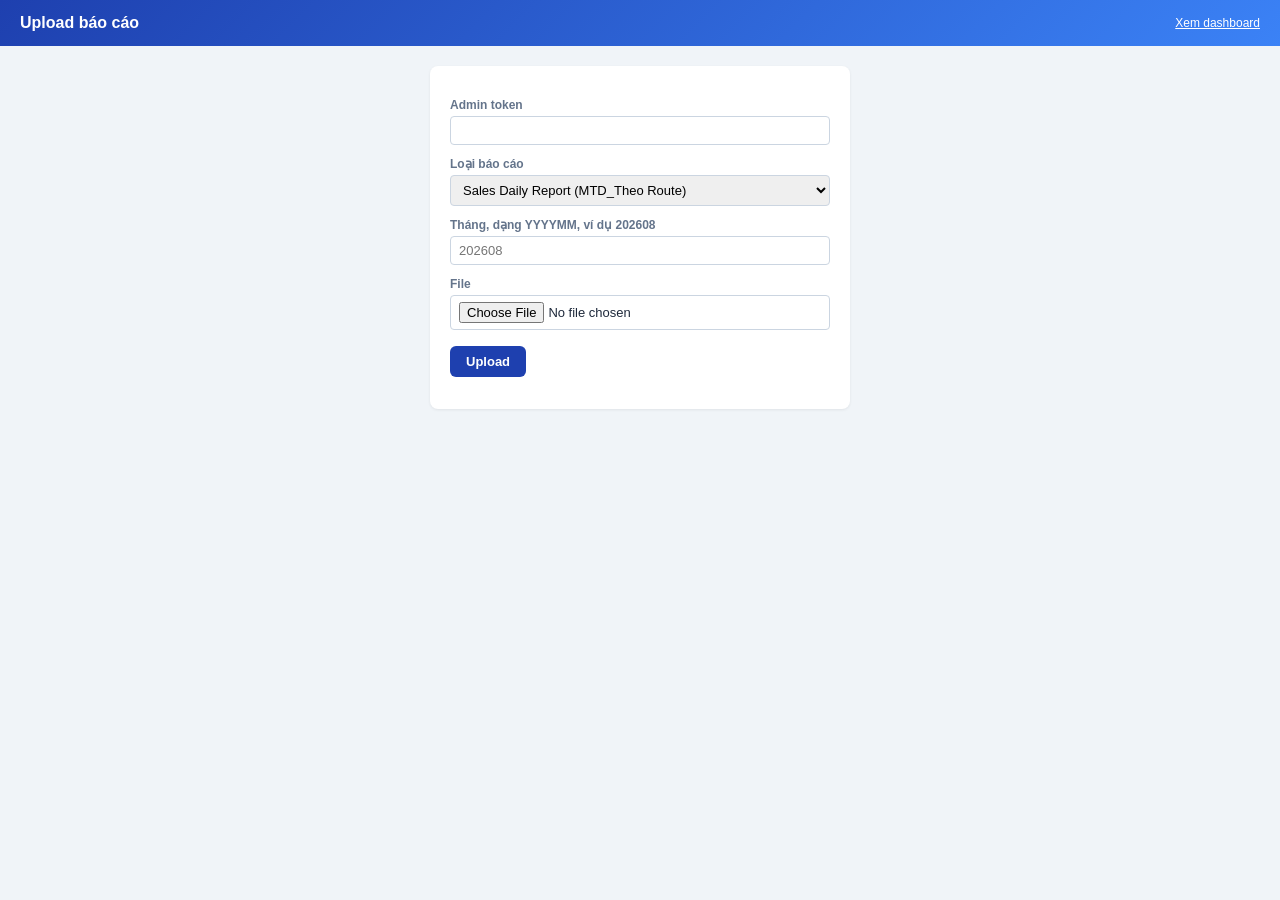
==== static/admin.html @ 01a23889 "Initial setup" ====
<!DOCTYPE html>
<html lang="vi">
<head>
<meta charset="UTF-8">
<meta name="viewport" content="width=device-width, initial-scale=1.0">
<title>HCMP Dashboard - Admin</title>
<link rel="stylesheet" href="css/style.css">
</head>
<body>
<div class="header">
  <div><strong>Upload báo cáo</strong></div>
  <a href="index.html">Xem dashboard</a>
</div>

<form class="admin-form" id="upload-form">
  <label for="admin-token">Admin token</label>
  <input type="password" id="admin-token" required>

  <label for="report-type">Loại báo cáo</label>
  <select id="report-type" required>
    <option value="sales_report">Sales Daily Report (MTD_Theo Route)</option>
    <option value="ai_photo_report">AI Photo Report (SummarybyRoute)</option>
    <option value="raw_orders">Raw order line CSV</option>
  </select>

  <label for="report-month">Tháng, dạng YYYYMM, ví dụ 202608</label>
  <input type="text" id="report-month" placeholder="202608" required>

  <label for="report-file">File</label>
  <input type="file" id="report-file" required>

  <button type="submit">Upload</button>
  <div class="admin-status" id="admin-status"></div>
</form>

<script src="js/admin.js"></script>
</body>
</html>
---- static/css/style.css ----
* { box-sizing: border-box; margin: 0; padding: 0; }

body {
  font-family: "Segoe UI", sans-serif;
  background: #f0f4f8;
  color: #1e293b;
}

.header {
  background: linear-gradient(135deg, #1e40af, #3b82f6);
  color: #fff;
  padding: 14px 20px;
  display: flex;
  align-items: center;
  justify-content: space-between;
}

.header a {
  color: #fff;
  font-size: 12px;
}

.filter-bar {
  background: #fff;
  padding: 10px 16px;
  display: flex;
  align-items: center;
  gap: 8px;
  border-bottom: 1px solid #e2e8f0;
}

.filter-bar label {
  font-size: 12px;
  font-weight: 600;
  color: #64748b;
}

.filter-bar select {
  padding: 4px 6px;
  border: 1px solid #cbd5e1;
  border-radius: 4px;
  font-size: 12px;
}

.main {
  padding: 16px;
}

.kpi-row {
  display: grid;
  grid-template-columns: repeat(4, 1fr);
  gap: 8px;
  margin-bottom: 16px;
}

.kpi-card {
  background: #fff;
  border: 1px solid #e2e8f0;
  border-radius: 8px;
  padding: 10px 12px;
  box-shadow: 0 1px 3px rgba(0, 0, 0, 0.07);
}

.kpi-card .lbl {
  font-size: 11px;
  color: #64748b;
  font-weight: 600;
}

.kpi-card .val {
  font-size: 18px;
  font-weight: 700;
  color: #1e293b;
}

.section-table {
  background: #fff;
  border-radius: 8px;
  padding: 12px;
  box-shadow: 0 1px 3px rgba(0, 0, 0, 0.07);
  overflow-x: auto;
}

table {
  width: 100%;
  border-collapse: collapse;
  font-size: 12px;
}

th {
  background: #f1f5f9;
  font-weight: 700;
  padding: 6px 8px;
  text-align: right;
  white-space: nowrap;
  border-bottom: 2px solid #e2e8f0;
}

th:first-child,
th:nth-child(2) {
  text-align: left;
}

td {
  padding: 6px 8px;
  border-bottom: 1px solid #f1f5f9;
  text-align: right;
  white-space: nowrap;
}

td:first-child,
td:nth-child(2) {
  text-align: left;
  font-weight: 600;
}

.loading {
  padding: 40px;
  text-align: center;
  color: #64748b;
}

.admin-form {
  max-width: 420px;
  background: #fff;
  padding: 20px;
  border-radius: 8px;
  box-shadow: 0 1px 3px rgba(0, 0, 0, 0.07);
  margin: 20px auto;
}

.admin-form label {
  display: block;
  font-size: 12px;
  font-weight: 600;
  color: #64748b;
  margin-top: 12px;
  margin-bottom: 4px;
}

.admin-form input,
.admin-form select {
  width: 100%;
  padding: 6px 8px;
  border: 1px solid #cbd5e1;
  border-radius: 4px;
  font-size: 13px;
}

.admin-form button {
  margin-top: 16px;
  background: #1e40af;
  color: #fff;
  border: none;
  padding: 8px 16px;
  border-radius: 6px;
  cursor: pointer;
  font-size: 13px;
  font-weight: 600;
}

.admin-status {
  margin-top: 12px;
  font-size: 13px;
}
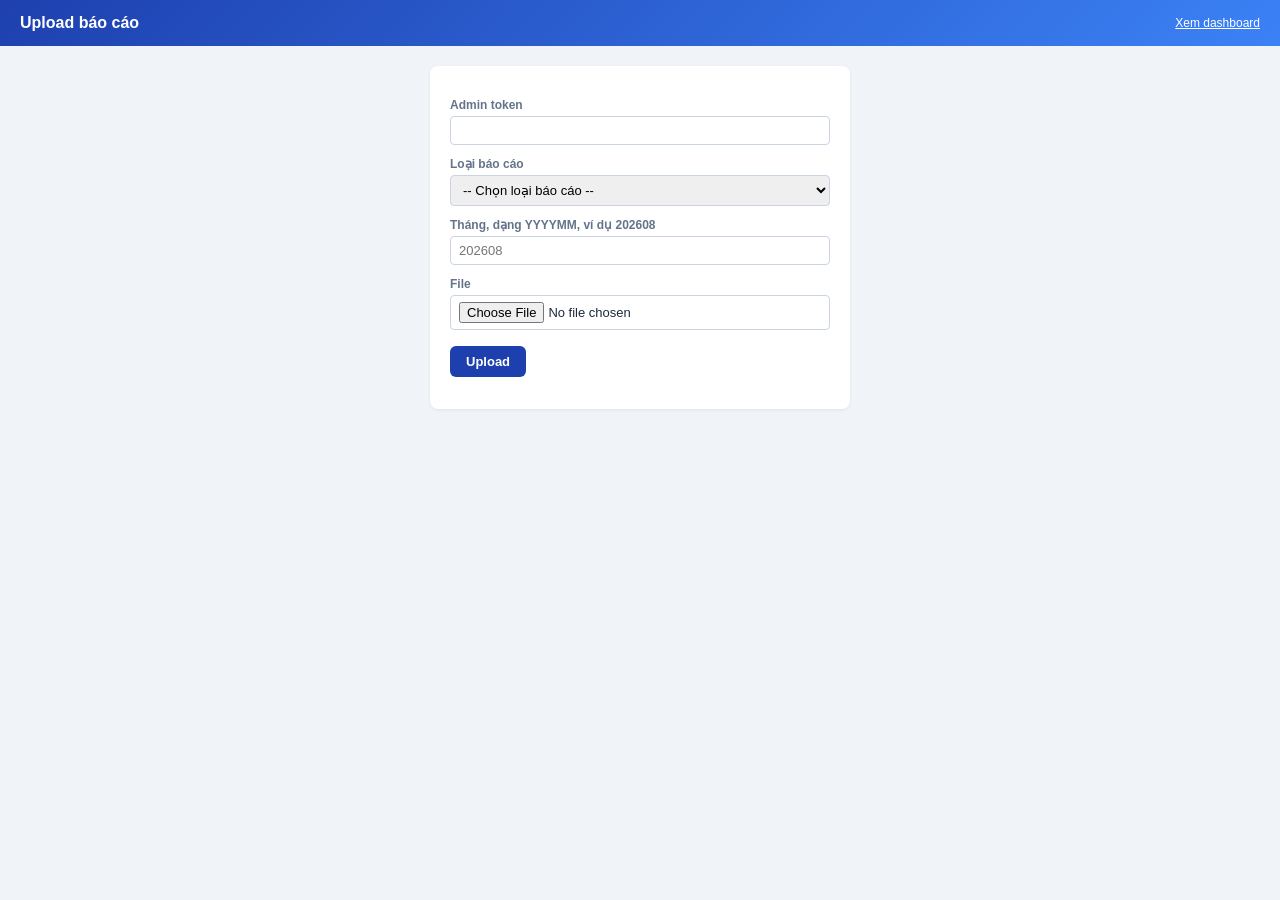
==== commit 949a9d74: "Force an explicit report type choice on the admin upload form The report type dropdown defaulted to " ====
--- a/static/admin.html
+++ b/static/admin.html
@@ -18,6 +18,7 @@
 
   <label for="report-type">Loại báo cáo</label>
   <select id="report-type" required>
+    <option value="" selected disabled>-- Chọn loại báo cáo --</option>
     <option value="sales_report">Sales Daily Report (MTD_Theo Route)</option>
     <option value="ai_photo_report">AI Photo Report (SummarybyRoute)</option>
     <option value="raw_orders">Raw order line CSV</option>
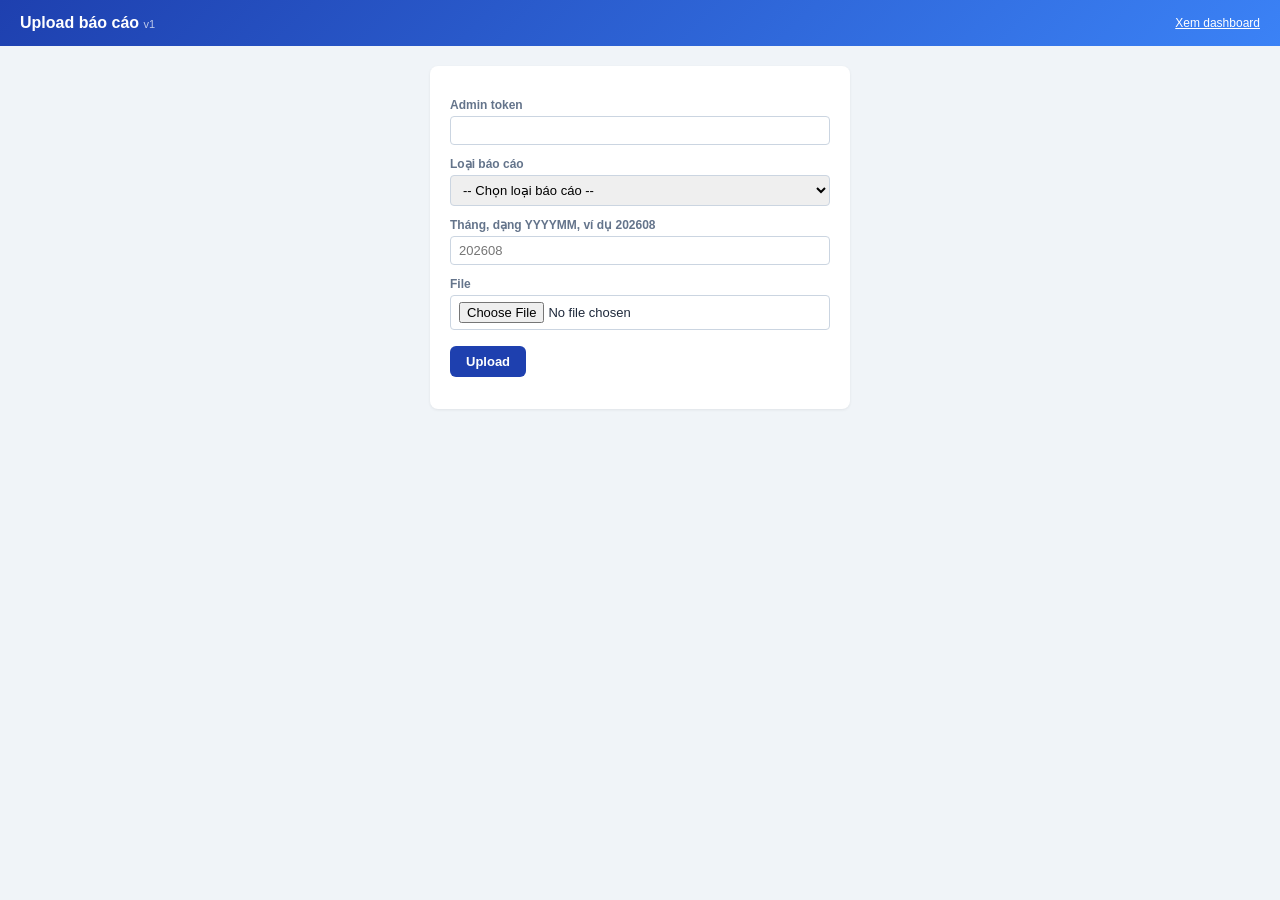
==== commit b18d217a: "Add a visible build version tag to the dashboard and admin headers Starts at v1, shown next to the t" ====
--- a/static/admin.html
+++ b/static/admin.html
@@ -8,7 +8,7 @@
 </head>
 <body>
 <div class="header">
-  <div><strong>Upload báo cáo</strong></div>
+  <div><strong>Upload báo cáo</strong> <span class="version">v1</span></div>
   <a href="index.html">Xem dashboard</a>
 </div>
 
@@ -22,6 +22,7 @@
     <option value="sales_report">Sales Daily Report (MTD_Theo Route)</option>
     <option value="ai_photo_report">AI Photo Report (SummarybyRoute)</option>
     <option value="raw_orders">Raw order line CSV</option>
+    <option value="spvb_shop_tracking">SPVB Shop Tracking (By Route)</option>
   </select>
 
   <label for="report-month">Tháng, dạng YYYYMM, ví dụ 202608</label>
--- a/static/css/style.css
+++ b/static/css/style.css
@@ -13,6 +13,12 @@
   display: flex;
   align-items: center;
   justify-content: space-between;
+}
+
+.header .version {
+  font-size: 11px;
+  font-weight: 400;
+  opacity: 0.7;
 }
 
 .header a {
